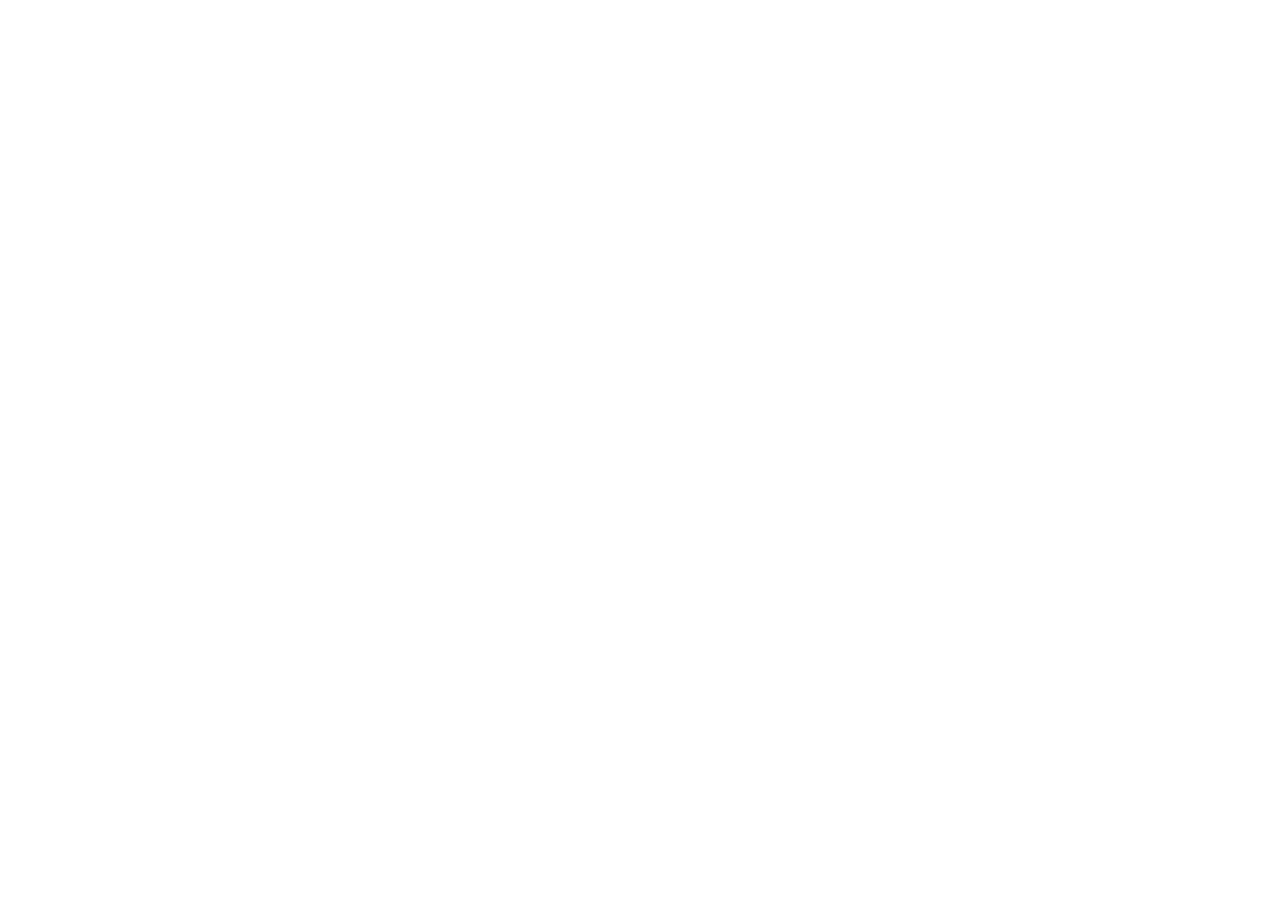
==== formulario-de-cadastro/index.html @ 9be203a7 "feat: Commit teste" ====
<!DOCTYPE html>
<html lang="pt-BR">

<head>
    <meta charset="UTF-8">
    <meta name="viewport" content="width=device-width, initial-scale=1.0">
    <title> Cadastro do aluno - CDHM</title>
</head>

<body>
    
</body>

</html>
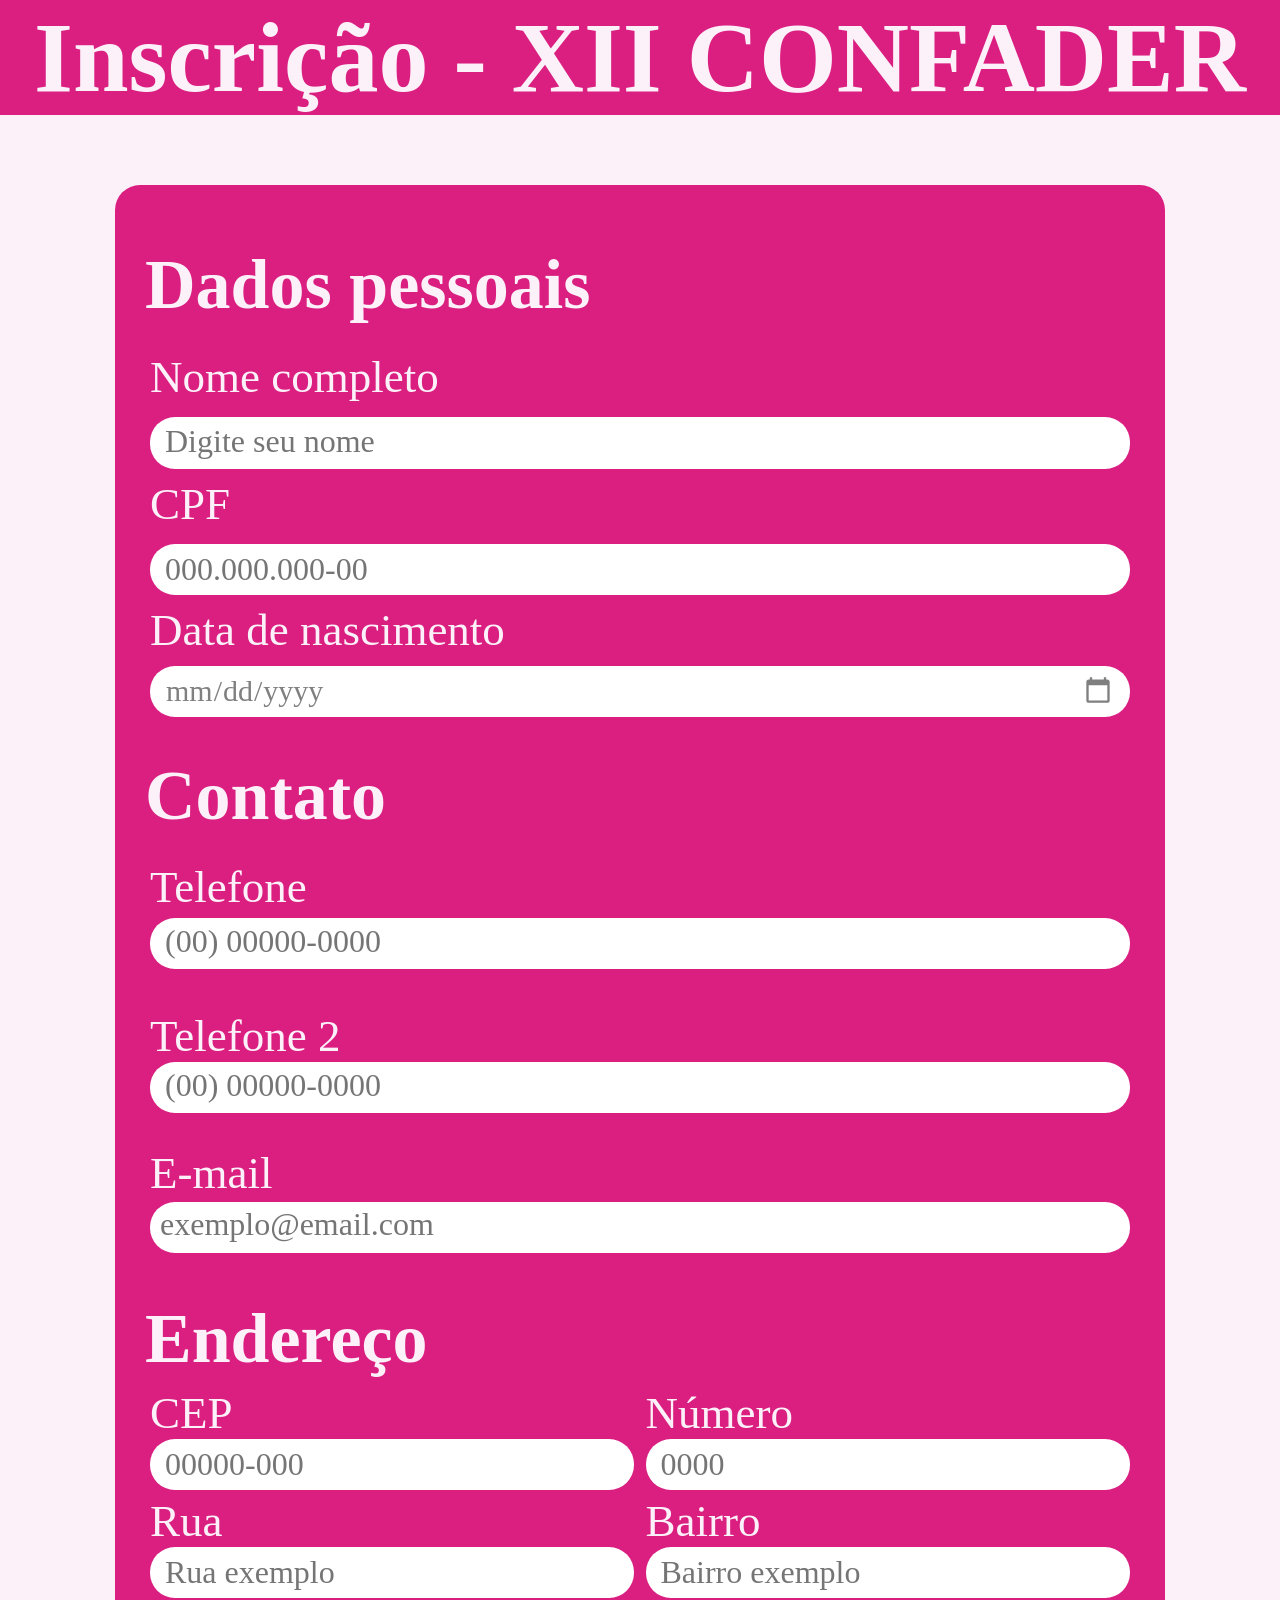
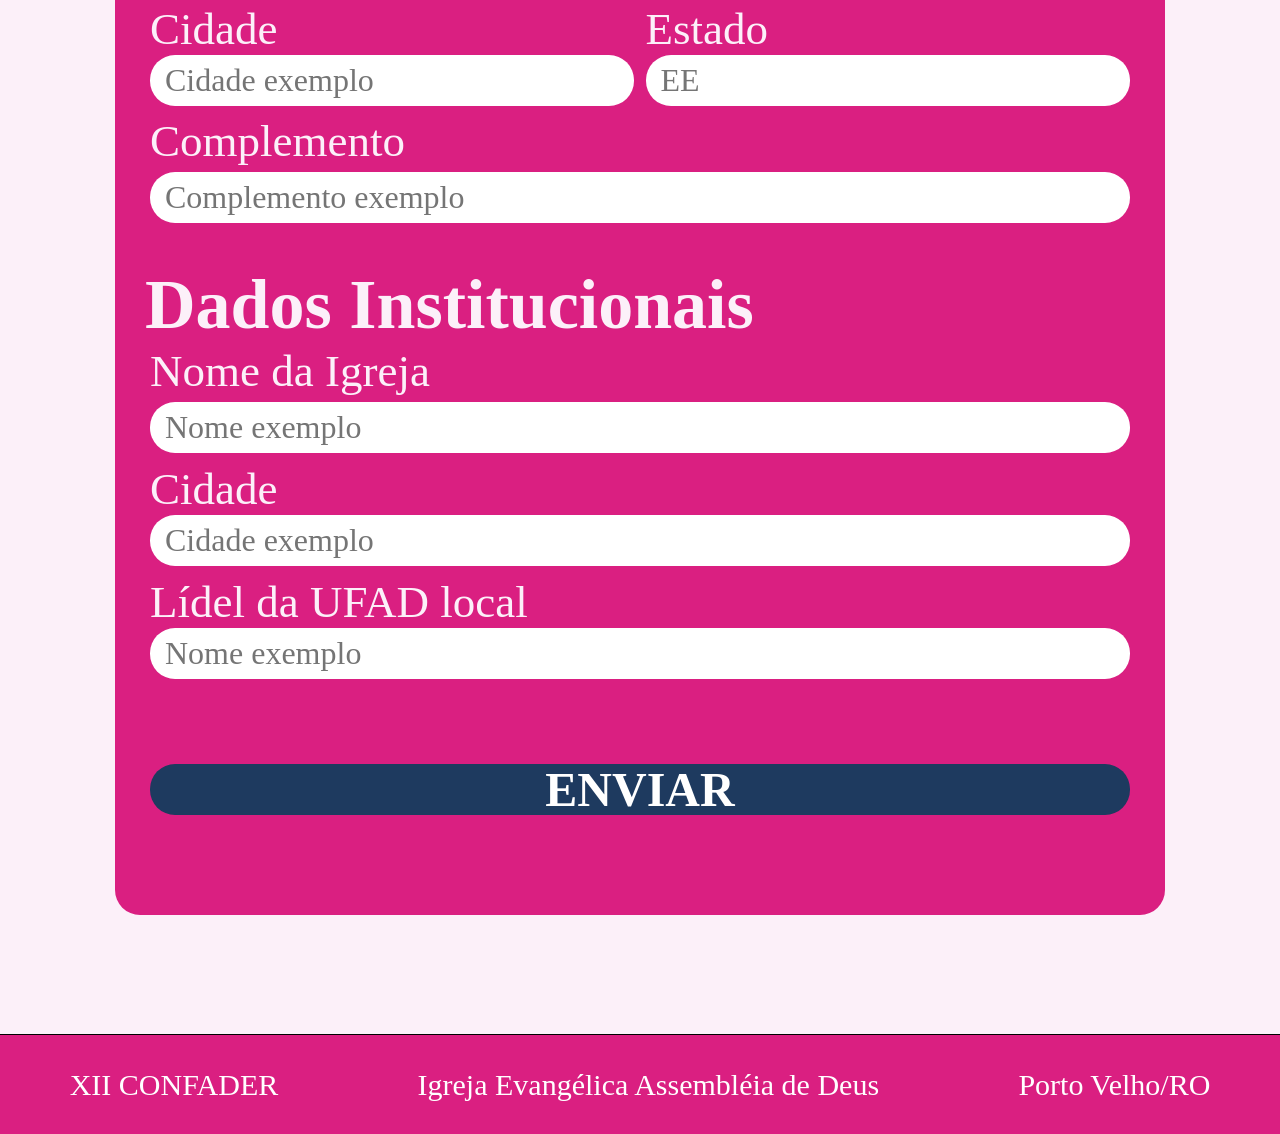
==== commit 19234e4e: "feat: material reunido" ====
--- a/formulario-de-cadastro/index.html
+++ b/formulario-de-cadastro/index.html
@@ -4,11 +4,171 @@
 <head>
     <meta charset="UTF-8">
     <meta name="viewport" content="width=device-width, initial-scale=1.0">
-    <title> Cadastro do aluno - CDHM</title>
+    <title>Inscrição XII CONFADER - PVH</title>
+
+    <!--Bootstrap via CDN-->
+    
+
+    <!--Link para o CSS-->
+    <link rel="stylesheet" href="./style.css">
+    <!--Link para o JS-->
+    <script src="./script.js"></script>
 </head>
 
 <body>
-    
+    <!-- Cabeçallho -->
+    <header class="cabecalho">
+        <h1 class="titulo">Inscrição - XII CONFADER</h1>
+    </header>
+
+    <!--Conteúdo principal-->
+    <main class="conteudo-principal">
+        <!--Formulário-->
+        <form class="formulario" action="#" method="#" target="_blank" autocomplete="off">
+
+            <!--Campo de Dados pessoais-->
+            <fieldset class="dados-pessoais">
+                <!--Título do campo-->
+                <legend class="legenda-1">Dados pessoais</legend>
+
+                <!--Entrada de nome completo-->
+                <p class="nome-completo">
+                    <label for="nome-completo">Nome completo</label>
+                    <input type="text" id="nome-completo" name="nome-completo" placeholder="Digite seu nome">
+                </p>
+
+                <!--Entrada do CPF-->
+                <P class="cpf">
+                    <label for="cpf">CPF</label>
+                    <input type="text" id="cpf" name="cpf" placeholder="000.000.000-00">
+                </P>
+
+                <!--Entrada da Data de Nascimento-->
+                <p class="data-nascimento">
+                    <label for="data-nascimento">Data de nascimento</label>
+                    <input type="date" id="data-nascimento" name="data-nascimento">
+                </p>
+            </fieldset>
+
+            <!--Campo de Contato-->
+            <fieldset class="contato">
+                <!--Título do campo-->
+                <legend class="legenda-2">Contato</legend>
+
+                <!--Entrada do telefone-->
+                <p class="telefone">
+                    <label for="telefone">Telefone</label>
+                    <input type="tel" id="telefone" name="telefone" placeholder="(00) 00000-0000">
+                </p>
+
+                <!--Entrada do telefone 2-->
+                <p class="telefone-2">
+                    <label for="telefone-2">Telefone 2</label>
+                    <input type="tel" id="telefone-2" name="telefone-2" placeholder="(00) 00000-0000">
+                </p>
+
+                <!--Entrada do E-mail-->
+                <p class="email">
+                    <label for="email">E-mail</label>
+                    <input type="email" id="email" name="email" placeholder="exemplo@email.com">
+                </p>
+            </fieldset>
+
+            <!--Campo de endereço-->
+            <fieldset class="endereco categoria">
+                <!--Título do campo-->
+                <legend class="legenda-3">Endereço</legend>
+
+                <div class="dupla-a duplas">
+                    <!--Entrada - CEP-->
+                    <p class="cep">
+                        <label for="cep">CEP</label>
+                        <input type="" id="cep" name="cep" placeholder="00000-000">
+                    </p>
+
+                    <!--Entrada - Número da casa-->
+                    <p class="numero">
+                        <label for="numero">Número</label>
+                        <input type="text" id="numero" name="numero" placeholder="0000">
+                    </p>
+                </div>
+
+                <div class="dupla-b duplas">
+                    <!--Entrada - Nome da rua-->
+                    <p class="rua">
+                        <label for="rua">Rua</label>
+                        <input type="text" id="rua" name="rua" placeholder="Rua exemplo">
+                    </p>
+
+                    <!--Entrada - Nome da rua-->
+                    <p class="bairro">
+                        <label for="bairro">Bairro</label>
+                        <input type="text" id="bairro" name="bairro" placeholder="Bairro exemplo">
+                    </p>
+                </div>
+
+                <div class="dupla-c duplas">
+                    <!--Entrada - Nome da cidade-->
+                    <p class="cidade">
+                        <label for="cidade">Cidade</label>
+                        <input type="text" id="cidade" name="cidade" placeholder="Cidade exemplo">
+                    </p>
+
+                    <!--Entrada - Estado-->
+                    <p class="estado">
+                        <label for="estado">Estado</label>
+                        <input type="text" id="estado" name="estado" placeholder="EE">
+                    </p>
+                </div>
+
+                <!--Entrada - Complemento-->
+                <p class="complemento">
+                    <label for="complemento">Complemento</label>
+                    <input type="text" id="complemento" name="complemento" placeholder="Complemento exemplo">
+                </p>
+            </fieldset>
+
+            <!--Campo de dados da igreja-->
+            <fieldset class="dados-institucionais categoria">
+                <!--Título do campo-->
+                <legend class="legenda-4">Dados Institucionais</legend>
+
+                <!--Entrada - Nome da Igreja-->
+                <p class="nome-igreja">
+                    <label for="nome-igreja">Nome da Igreja</label>
+                    <input type="text" id="nome-igreja" name="nome-igreja" placeholder="Nome exemplo">
+                </p>
+
+                <!--Entrada - Cidade em que a igreja está-->
+                <p class="cidade-igreja">
+                    <label for="cidade-igreja">Cidade</label>
+                    <input for="cidade-igreja" id="cidade-igreja" name="cidade-igreja" placeholder="Cidade exemplo">
+                </p>
+
+                <!--Entrada - Nome da líde da UFAD local-->
+                <p class="lider-local">
+                    <label for="lider-local">Lídel da UFAD local</label>
+                    <input type="text" id="lider-local" name="lider-local" placeholder="Nome exemplo">
+                </p>
+            </fieldset>
+
+            <!--Botão "CONTINUAR" -> Leva à página de pagamento-->
+            <p class="botao-enviar">
+                <button type="submit" id="verdadeiro-botao-enviar">ENVIAR</button>
+                <!--"CONTINUAR" para fins didáticos e pedagógicos. Observe o "type" do botão.-->
+            </p>
+        </form>
+    </main>
+
+    <!--Rodapé-->
+    <footer class="rodape">
+        <!--Texto informativo do rodapé-->
+        <p clss="xxi-confader">XII CONFADER</p> 
+        <p class="iead">Igreja Evangélica Assembléia de Deus</p>
+        <p class="pvh">Porto Velho/RO</p>
+        
+    </footer>
 </body>
 
-</html>+
+</html>
--- a/formulario-de-cadastro/style.css
+++ b/formulario-de-cadastro/style.css
@@ -0,0 +1,676 @@
+/*================Reset geral do CSS===================*/
+* {
+    margin: 0;
+    padding: 0;
+    box-sizing: border-box;
+    text-decoration: none;
+}
+
+html {
+    width: 100%;
+    font-size: 62.5%;
+}
+
+/*================Body===================*/
+body {
+    width: 100%;
+    background-color: #fcf0f9;
+    font-size: 1.6rem;
+}
+
+/*================Cabeçalho===================*/
+.cabecalho {
+    /* Box model*/
+    width: 100%;
+    height: auto;
+
+    /*Flex box*/
+    display: flex;
+    flex-direction: row;
+    justify-content: center;
+    
+    /*Fonte*/
+    font-size: 50px;
+    color: #FCF0F9;
+
+    /* Cores */
+    background-color: #DA1F81;
+}
+
+/*Conteúdo Pricipal*/
+.conteudo-principal {
+    /*Flex box*/
+    display: flex;
+    justify-content: center;
+}
+
+/*================Formulário===================*/
+.formulario {
+    /*Box model*/
+    width: 1150px;
+    height: 2330px;
+    
+    margin: 70px 180px 69px 180px;
+    border-radius: 25px;
+
+    /*Gap*/
+    /*gap: 300px;*/
+
+    /*Flex box*/
+    display: flex;
+    /*Eixo principal ativo*/
+    flex-direction: column;
+    /*Eixo principal*/
+    justify-content: start;
+    /*Eixo transversal*/
+    align-items: center;
+
+    /*Cores*/
+
+    /*Cor de fundo*/
+    background-color: #DA1F81;
+    /*Cor da fonte*/
+    color: #FCF0F9;
+}
+
+/*================DADOS PESSOAIS===================*/
+
+/*Fieldset Dados pessoais*/
+.dados-pessoais {
+    width: 1050px;
+    height: auto;
+    border: none;
+    margin-bottom: 38.7px;
+    /*background-color: green;*/
+
+    display: flex;
+    flex-direction: column;
+    /*Eixo transversal*/
+    align-items: center;
+} 
+
+/*Título do fieldset*/
+.legenda-1 {
+    margin-bottom: 26.4px;
+    padding: 60px 0 0 30px;
+
+    font-size: 70px;
+    font-weight: bold;
+}
+
+/*Definições gerais para parágrafos de dados pessoais*/
+.dados-pessoais p {
+    /*Box model*/
+    width: 980px;
+    height: auto;
+    
+    /*Flex Box*/
+    display: flex;
+    flex-direction: column;
+}
+
+/*================Nome Completo===================*/
+
+/*Definições gerais para nome completo*/
+.nome-completo {
+    /*background-color: lightblue;*/
+    font-size: 45px;
+}
+
+/*Definições do título do input*/
+.nome-completo label {
+    /*Box model*/ 
+    margin-bottom: 14.04px;
+
+    cursor: pointer;
+}
+
+/*Definições do input*/
+.nome-completo input {
+    /*Box model*/
+    height: 51.13px;
+    padding: 13px 0 15px 15px;
+    border-radius: 25px;
+    border: none;
+
+    /*Definições de fonte*/
+    font-size: 32px;
+    font-family: 'Times New Roman', Times, serif;
+}
+
+/*================CPF===================*/
+
+/*Deifinções gerais do CPF*/
+.cpf {
+    /*background-color: darkgray;*/
+    /*Box model*/
+    margin-top: 9.02px;
+
+    /*Deifnições de fonte*/
+    font-size: 45px;
+}
+
+/*Definições do título do input*/
+.cpf label {
+
+    /*Box model*/ 
+    margin-bottom: 14.04px;
+
+    cursor: pointer;
+}
+
+/*Definições do input*/
+.cpf input {
+    /*Box model*/
+    height: 51.13px;
+    padding: 15px 0 15px 15px;
+    border-radius: 25px;
+    border: none;
+
+    /*Definições de fonte*/
+    font-size: 32px;
+    font-family: 'Times New Roman', Times, serif;
+}
+
+/*================Data de Nascimento===================*/
+
+/*Definições gerais da data de nascimento*/
+.data-nascimento {
+    /*Box model*/
+    margin-top: 9.02px;
+
+    /*background-color: darkblue;*/
+
+    /*Definições da fonte*/
+    font-size: 45px;
+}
+
+/*Definições do título da data de nascimento*/
+.data-nascimento label {
+    /*Box model*/
+    margin-bottom: 10px;
+
+    cursor: pointer;
+}
+
+/*Definções do input*/
+.data-nascimento input {
+    /*Box model*/
+    height: 51.13px;
+    padding: 0 15px 0 15px;
+    border-radius: 25px;
+    border: none;
+    
+    /*Definições da fonte*/
+    font-size: 30px;
+    font-family: 'Times New Roman', Times, serif;
+}
+
+/*Defições off focus*/
+/*Cor do texto de data-nascimento*/
+.data-nascimento input {
+    color: grey;
+}
+/*Cor do ícone de calendário*/
+.data-nascimento input::-webkit-calendar-picker-indicator {
+    opacity: 0.5;
+}
+
+/*Definições on focus*/
+/*Cor do texto de data-nascimento*/
+.data-nascimento input:focus {
+    color: black; 
+}
+/*Cor do ícone de calendário*/
+.data-nascimento input:focus::-webkit-calendar-picker-indicator {
+    opacity: 1.0;
+}
+
+/*================CONTATO===================*/
+
+/*Fieldset Contato*/
+.contato {
+    width: 1050px;
+    height: auto;
+    border: none;
+    margin-bottom: 46.26px; 
+
+    display: flex;
+    flex-direction: column;  
+    /*Eixo transversal*/
+    align-items: center;
+
+    /*background-color: forestgreen;*/
+}
+
+/*Título do fieldset*/
+.legenda-2 {
+    padding: 0 0 0 30px;
+
+    font-size: 70px;
+    font-weight: bold;
+
+    /*background-color: gray;*/
+}
+
+/*================Parágrafos===================*/
+
+/*Definições gerais para parágrafos de contato*/
+.contato p {
+    display: flex;
+    flex-direction: column;
+
+    width: 980px;
+    height: auto;
+}
+
+/*================Telefone===================*/
+
+
+/*Definições gerais para telefone*/
+.telefone {
+    /*background-color: deepskyblue;*/
+    margin-top: 25px;
+    font-size: 45px;
+}
+
+/*Definições do título do input*/
+.telefone label {
+    cursor: pointer;
+    margin-bottom: 5px;
+}
+
+/*Definições do input*/
+.telefone input {
+    height: 51.13px;
+    padding: 15px 0 18px 15px;
+    border-radius: 25px;
+    border: none;
+    font-size: 32px;
+    font-family: 'Times New Roman', Times, serif;
+}
+
+/*================Telefone 2===================*/
+
+/*Definições gerais para Telefone 2*/
+.telefone-2 {
+    /*background-color: black;*/
+    margin-top: 41.11px;
+    font-size: 45px;
+}
+
+/*Definições do título do input*/
+.telefone-2 label {
+    cursor: pointer;
+    /*margin-bottom: 5px;*/
+}
+
+/*Definições do input*/
+.telefone-2 input {
+    height: 51.13px;
+    padding: 15px 0 18px 15px;
+    border: none;
+    border-radius: 25px;
+    font-size: 32px;
+    font-family: 'Times New Roman', Times, serif;
+}
+
+/*================E-mail===================*/
+
+/*Definições gerais para E-mail*/
+.email {
+    /*background-color: brown;*/ 
+    margin-top: 34.09px;
+}
+
+/*Definições do título do input*/
+.email label {
+    font-size: 45px;
+    margin-bottom: 3px; 
+}
+
+/*Definições do input*/
+.email input {
+    height: 51.13px;
+    padding: 0 0 7px 10px; 
+    border-radius: 25px;
+    border: none;
+    font-size: 32px;
+    font-family: 'Times New Roman', Times, serif;
+}
+
+/*================ENDEREÇO===================*/ 
+
+/*Fieldset Endereço*/
+.endereco {
+    /*background-color: darkgrey;*/
+    width: 1050px;
+    height: auto;
+    border: none;
+    margin-bottom: 41.73px; 
+
+    display: flex;
+    flex-direction: column;
+    /*Eixo transversal*/
+    align-items: center;   
+}
+
+/*Título do fieldset*/
+.legenda-3 { 
+    margin: 0 0 0 30px; 
+    
+    font-size: 70px;
+    font-weight: bold; 
+}
+
+/*================Duplas de parágrafos===================*/
+.duplas {
+    width: 980px;
+    height: auto;
+    /*padding: 5px;*/
+    display: flex;
+    flex-direction: row;
+    /*Eixo principal*/
+    justify-content: center;
+
+    gap: 11.04px;  
+}
+
+/*Identificação visual das duplas*/
+.dupla-a {
+    /*background-color: lightgreen;*/
+    margin-top: 8px; 
+}
+.dupla-b {
+    /*background-color: yellow;*/
+    margin-top: 4.74px; 
+}
+.dupla-c {
+    /*background-color: lightblue;*/
+    margin-top: 4.74px; 
+}
+
+/*================Parágrafos===================*/
+
+/*Definições gerais para parágrafos de endereço*/
+.endereco .duplas p {
+    width: 490px;
+    display: flex;
+    flex-direction: column;
+
+    /*background-color: darkviolet;*/ 
+}
+
+/*================CEP===================*/
+.endereco .dupla-a .cep {
+    font-size: 45px;
+}
+
+.endereco .dupla-a .cep label {
+    cursor: pointer;
+}
+
+.endereco .dupla-a .cep input {
+    height: 51.13px;
+    padding: 0 0 0 15px; 
+    border: none;
+    border-radius: 25px;
+    font-size: 32px;
+    font-family: 'Times New Roman', Times, serif;
+}
+
+/*================Número===================*/
+.endereco .dupla-a .numero {
+    font-size: 45px; 
+}
+
+.endereco .dupla-a .numero label {
+    cursor: pointer; 
+}
+
+.endereco .dupla-a .numero input {
+    height: 51.13px;
+    padding: 0 0 0 15px; 
+    border: none;
+    border-radius: 25px;
+    font-size: 32px;
+    font-family: 'Times New Roman', Times, serif;
+}
+
+/*================Rua===================*/
+.endereco .dupla-b .rua {
+    font-size: 45px;
+}
+
+.endereco .dupla-b .rua label {
+    cursor: pointer; 
+}
+
+.endereco .dupla-b .rua input {
+    height: 51.13px;
+    padding: 0 0 0 15px; 
+    border: none; 
+    border-radius: 25px;
+    font-size: 32px;
+    font-family: 'Times New Roman', Times, serif;
+}
+
+/*================Bairro===================*/
+.endereco .dupla-b .bairro {
+    font-size: 45px; 
+}
+
+.endereco .dupla-b .bairro label {
+    cursor: pointer; 
+}
+
+.endereco .dupla-b .bairro input {
+    height: 51.13px;
+    padding: 0 0 0 15px;  
+    border: none;
+    border-radius: 25px;
+    font-size: 32px;
+    font-family: 'Times New Roman', Times, serif; 
+}
+
+/*================Cidade===================*/
+.endereco .dupla-c .cidade {
+    font-size: 45px; 
+}
+
+.endereco .dupla-c .cidade label {
+    cursor: pointer; 
+}
+
+.endereco .dupla-c .cidade input {
+    height: 51.13px;
+    padding: 0 0 0 15px; 
+    border: none;
+    border-radius:25px; 
+    font-size: 32px;
+    font-family: 'Times New Roman', Times, serif;
+}
+
+/*================Estado===================*/
+
+.endereco .dupla-c .estado {
+    font-size: 45px;
+}
+
+.endereco .dupla-c .estado label {
+    cursor: pointer; 
+}
+
+.endereco .dupla-c .estado input {
+    height: 51.13px;
+    padding: 0 0 0 15px; 
+    border: none;
+    border-radius: 25px;
+    font-size: 32px;
+    font-family: 'Times New Roman', Times, serif;
+}
+
+/*================Complemento===================*/ 
+.endereco .complemento {
+    /*background-color: darkolivegreen;*/ 
+    width: 980px;
+    height: auto;
+    margin-top: 8.93px;
+    font-size: 45px;
+
+    display: flex; 
+    flex-direction: column;
+}
+
+.endereco .complemento label {
+    cursor: pointer;
+    margin-bottom: 5px;
+}
+
+.endereco .complemento input {
+    height: 51.13px;
+    padding: 0 0 0 15px;
+    border: none;
+    border-radius: 25px;
+    font-size: 32px;
+    font-family: 'Times New Roman', Times, serif;
+}
+
+/*================DADOS INSTITUCIONAIS===================*/
+
+/*Fieldset Dados institucionais*/
+.dados-institucionais {
+    /*background-color:brown;*/
+    width: 1050px;
+    height: auto;
+    border: none;
+    margin-bottom: 84.59px;
+
+    display: flex;
+    flex-direction: column;
+    /*Eixo transversal*/
+    align-items: center;
+
+    gap: 10px; 
+}
+
+/*Título do fieldset*/
+.legenda-4 {
+    margin: 0 0 0 30px;
+
+    font-size: 70px;
+    font-weight: bold; 
+}
+
+/*================Definições gerais para parágrafos===================*/
+.dados-institucionais p {
+    /*background-color: blue;*/
+    width: 980px;
+
+    display: flex;
+    flex-direction: column;
+}
+
+/*================Nome da Igreja===================*/
+.dados-institucionais .nome-igreja {
+    font-size: 45px;
+}
+
+.dados-institucionais .nome-igreja label {
+    cursor: pointer;
+    margin-bottom: 5px;
+}
+
+.dados-institucionais .nome-igreja input {
+    height: 51.13px;
+    padding: 0 0 0 15px; 
+    border: none;
+    border-radius: 25px;
+    font-size: 32px;
+    font-family: 'Times New Roman', Times, serif;
+}
+
+ /*===============Cidade===================*/
+.dados-institucionais .cidade-igreja {
+    font-size: 45px;
+}
+
+.dados-institucionais .cidade-igreja label{
+    cursor: pointer; 
+}
+
+.dados-institucionais .cidade-igreja input {
+    height: 51.13px;
+    padding:  0 0 0 15px; 
+    border: none;
+    border-radius: 25px; 
+    font-size: 32px;
+    font-family: 'Times New Roman', Times, serif;
+}
+
+/*===============Cidade===================*/
+.dados-institucionais .lider-local {
+    font-size: 45px;
+}
+
+.dados-institucionais .lider-local label {
+    cursor: pointer; 
+}
+
+.dados-institucionais .lider-local input {
+    height: 51.13px;
+    padding: 0 0 0 15px; 
+    border: none;
+    border-radius: 25px;
+    font-size: 32px;
+    font-family: 'Times New Roman', Times, serif;
+}
+
+/*===============Botão CONTINUAR===================*/
+
+.botao-enviar button {
+    width: 980px;
+    height: 51.13px;  
+    border: none;
+    border-radius: 25px;
+    
+    background-color: #1E3A5F;
+    color: white; 
+    font-size: 48px;
+    font-family: 'Times New Roman', Times, serif;
+    font-weight: bold;
+    cursor: pointer;
+
+    display: flex;
+    flex-direction: row;
+    /*Eixo principal*/
+    justify-content: center;
+    /*Eixo transversal*/
+    align-items: center;  
+}
+
+.botao-enviar button:hover {
+    border: none;
+    border-radius: 25px;
+    background-color: white;
+    color: #DA1F81;
+}
+
+/*===============RODAPÉ===================*/
+.rodape {
+    height: 100px; 
+    border-top: 1px solid black;
+    margin-top: 50px;
+
+    background-color: #DA1F81; 
+    color: white;
+    font-size: 30px; 
+
+
+    display: flex;
+    flex-direction: row;
+    /*Eixo principal*/
+    justify-content: space-around;
+    /*Eixo transversal*/
+    align-items: center; 
+}
